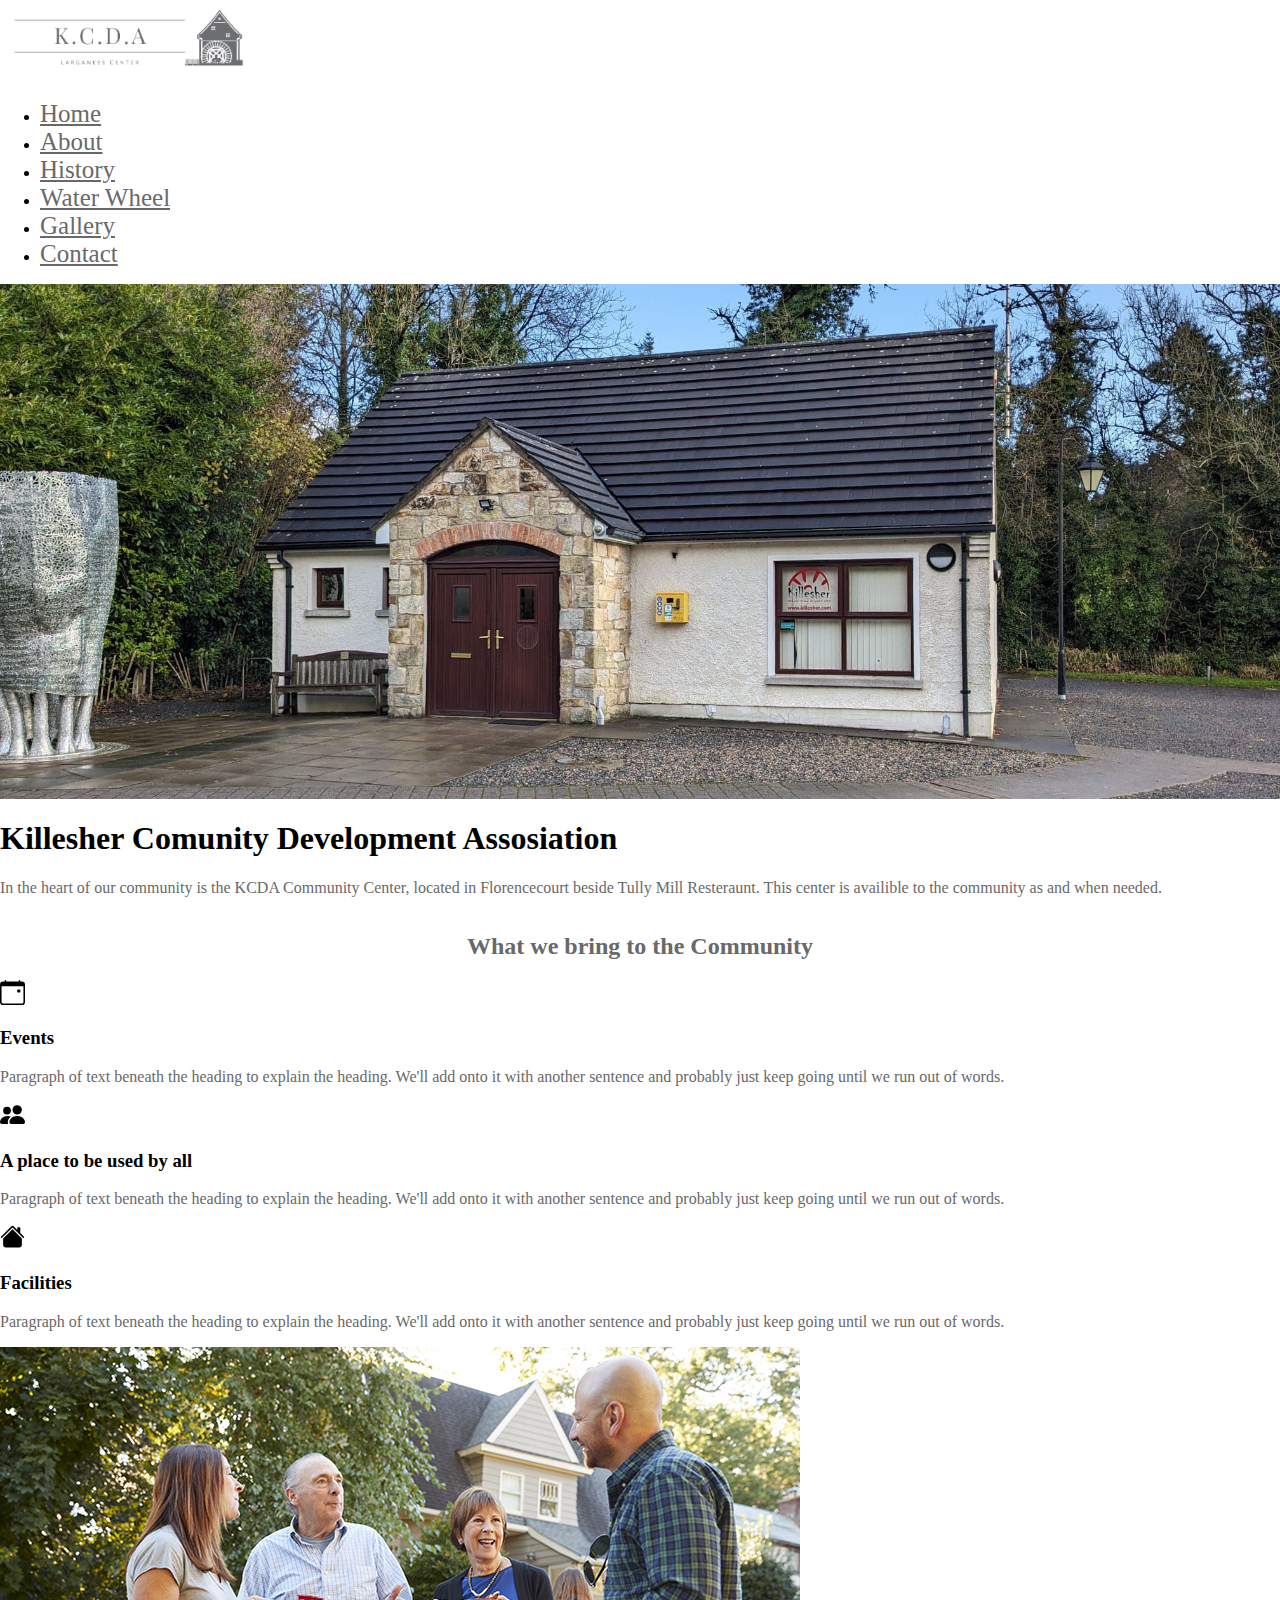
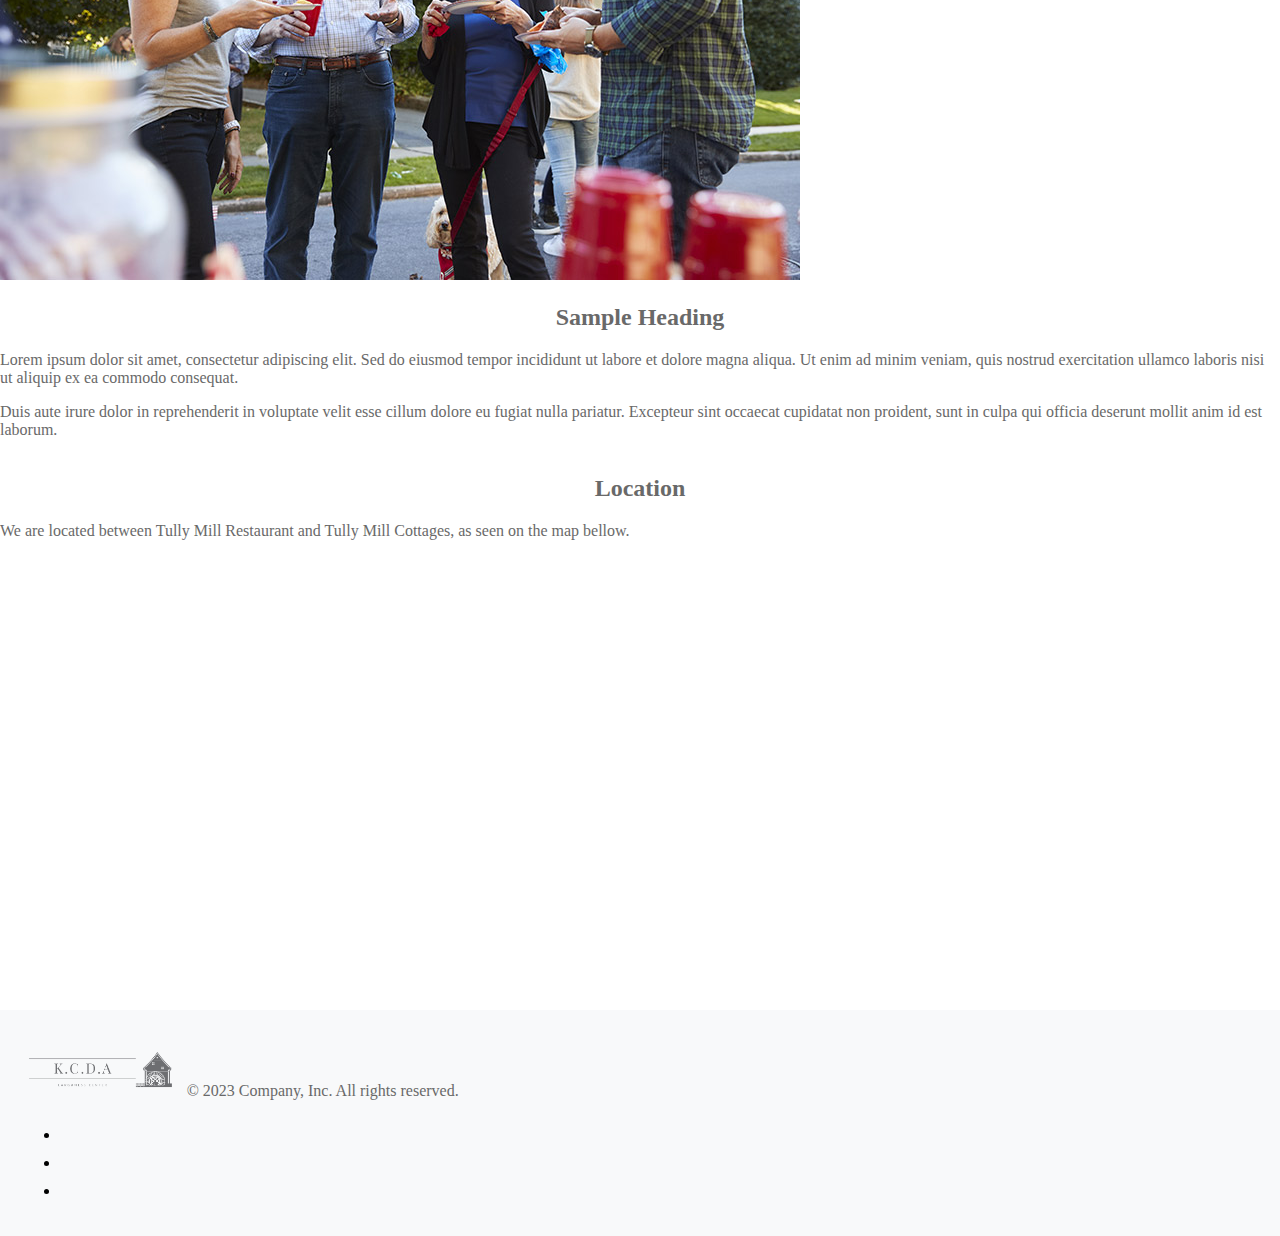
==== index.html @ 3924f1e2 "Add files via upload" ====
<!DOCTYPE html>
<html lang="en">
<head>
    <meta charset="UTF-8">
    <meta http-equiv="X-UA-Compatible" content="IE=edge">
    <meta name="viewport" content="width=device-width, initial-scale=1.0">
    <link href="https://cdn.jsdelivr.net/npm/bootstrap@5.3.2/dist/css/bootstrap.min.css" rel="stylesheet" integrity="sha384-T3c6CoIi6uLrA9TneNEoa7RxnatzjcDSCmG1MXxSR1GAsXEV/Dwwykc2MPK8M2HN" crossorigin="anonymous">
    <link rel="stylesheet" href="style.css">
    <title>KCDA Home</title>
    <style>
        body {
          display: flex;
          flex-direction: column;
          min-height: 100vh;
          margin: 0;
        }
    
        main {
          flex: 1;
        }
    
        .footer {
          background-color: #f8f9fa; /* Change to your preferred background color */
          padding: 20px;
          margin-top: auto;
        }
      </style>
</head>
<body>
    <!--Nav Bar-->
    <header class="d-flex flex-wrap align-items-center justify-content-center justify-content-md-between py-3 mb-4 border-bottom">
        <div class="col-md-3 mb-2 mb-md-0">
          <img src="/images/Clean & Simple Logo (500 x 250 px).png" alt="logo" style="height: 80px;"/>
        </div>
  
        <ul class="nav col-12 col-md-auto mb-2 justify-content-center mb-md-0">
          <li><a href="/index.html" class="nav-link px-2 link-secondary">Home</a></li>
          <li><a href="/about.html" class="nav-link px-2 link-secondary">About</a></li>
          <li><a href="/about.html" class="nav-link px-2 link-secondary">History</a></li>
          <li><a href="/about.html" class="nav-link px-2 link-secondary">Water Wheel</a></li>
          <li><a href="/about.html" class="nav-link px-2 link-secondary">Gallery</a></li>
          <li><a href="/contact.html" class="nav-link px-2 link-secondary">Contact</a></li>
        </ul>
      </header>
      <!--End Nav Bar-->

      <!--Header Image-->
      <img src="/images/center.JPG" class="img-fluid image" alt="center-image" />
      <!--End Header Image-->

      <!--KCDA-->
      <div class="mb-5">
        <div class="p-5 text-center bg-body-tertiary">
          <div class="container py-5">
            <h1 class="text-body-emphasis p-4">Killesher Comunity Development Assosiation</h1>
            <p class="col-lg-8 mx-auto lead">
              In the heart of our community is the KCDA Community Center, located in Florencecourt beside Tully Mill Resteraunt.
              This center is availible to the community as and when needed.  
            </p>
          </div>
        </div>
      </div>
      <!--End KCDA-->

      <!--Bring to Community text-->
      <div class="container px-4 py-5" id="featured-3">
        <h2 class="pb-2 border-bottom">What we bring to the Community</h2>
        <div class="row g-4 py-5 row-cols-1 row-cols-lg-3">
          <div class="feature col">
            <div class=" d-inline-flex align-items-center justify-content-center bg-gradient fs-2 mb-3">
                <svg xmlns="http://www.w3.org/2000/svg" width="25" height="25" fill="currentColor" class="bi bi-calendar-event" viewBox="0 0 16 16">
                    <path d="M11 6.5a.5.5 0 0 1 .5-.5h1a.5.5 0 0 1 .5.5v1a.5.5 0 0 1-.5.5h-1a.5.5 0 0 1-.5-.5z"/>
                    <path d="M3.5 0a.5.5 0 0 1 .5.5V1h8V.5a.5.5 0 0 1 1 0V1h1a2 2 0 0 1 2 2v11a2 2 0 0 1-2 2H2a2 2 0 0 1-2-2V3a2 2 0 0 1 2-2h1V.5a.5.5 0 0 1 .5-.5M1 4v10a1 1 0 0 0 1 1h12a1 1 0 0 0 1-1V4z"/>
                  </svg>
            </div>
            <h3 class="fs-2 text-body-emphasis">Events</h3>
            <p>Paragraph of text beneath the heading to explain the heading. We'll add onto it with another sentence and probably just keep going until we run out of words.</p>
          </div>
          <div class="feature col">
            <div class="feature-icon d-inline-flex align-items-center justify-content-center bg-gradient fs-2 mb-3">
                <svg xmlns="http://www.w3.org/2000/svg" width="25" height="25" fill="currentColor" class="bi bi-people-fill" viewBox="0 0 16 16">
                    <path d="M7 14s-1 0-1-1 1-4 5-4 5 3 5 4-1 1-1 1zm4-6a3 3 0 1 0 0-6 3 3 0 0 0 0 6m-5.784 6A2.238 2.238 0 0 1 5 13c0-1.355.68-2.75 1.936-3.72A6.325 6.325 0 0 0 5 9c-4 0-5 3-5 4s1 1 1 1zM4.5 8a2.5 2.5 0 1 0 0-5 2.5 2.5 0 0 0 0 5"/>
                  </svg>
            </div>
            <h3 class="fs-2 text-body-emphasis">A place to be used by all</h3>
            <p>Paragraph of text beneath the heading to explain the heading. We'll add onto it with another sentence and probably just keep going until we run out of words.</p>
          </div>
          <div class="feature col">
            <div class="feature-icon d-inline-flex align-items-center justify-content-center bg-gradient fs-2 mb-3">
                <svg xmlns="http://www.w3.org/2000/svg" width="25" height="25" fill="currentColor" class="bi bi-house-fill" viewBox="0 0 16 16">
                    <path d="M8.707 1.5a1 1 0 0 0-1.414 0L.646 8.146a.5.5 0 0 0 .708.708L8 2.207l6.646 6.647a.5.5 0 0 0 .708-.708L13 5.793V2.5a.5.5 0 0 0-.5-.5h-1a.5.5 0 0 0-.5.5v1.293z"/>
                    <path d="m8 3.293 6 6V13.5a1.5 1.5 0 0 1-1.5 1.5h-9A1.5 1.5 0 0 1 2 13.5V9.293l6-6Z"/>
                  </svg>
            </div>
            <h3 class="fs-2 text-body-emphasis">Facilities</h3>
            <p>Paragraph of text beneath the heading to explain the heading. We'll add onto it with another sentence and probably just keep going until we run out of words.</p>
          </div>
        </div>
      </div>
      <!--End Community text-->

      
      <!--Community with image-->
      <div class="container mt-5 pb-5">
        <div class="row">
          <div class="col-md-6">
            <img src="/images/NeighbourDayPhoto4.jpg" class="img-fluid" alt="Sample Image">
          </div>
          <div class="col-md-6">
            <h2>Sample Heading</h2>
            <p>Lorem ipsum dolor sit amet, consectetur adipiscing elit. Sed do eiusmod tempor incididunt ut labore et dolore magna aliqua. Ut enim ad minim veniam, quis nostrud exercitation ullamco laboris nisi ut aliquip ex ea commodo consequat.</p>
            <p>Duis aute irure dolor in reprehenderit in voluptate velit esse cillum dolore eu fugiat nulla pariatur. Excepteur sint occaecat cupidatat non proident, sunt in culpa qui officia deserunt mollit anim id est laborum.</p>
          </div>
        </div>
      </div>
      <!--End Community with image-->

      <!--Google Maps Location-->
      <div class="container mb-5">
        <h2 class="mb-4">Location</h2>
        <p class="text-center">We are located between Tully Mill Restaurant and Tully Mill Cottages, as seen on the map bellow.</p>
        <iframe src="https://www.google.com/maps/embed?pb=!1m16!1m12!1m3!1d582.6342987525275!2d-7.714646182764969!3d54.25907372256809!2m3!1f0!2f0!3f0!3m2!1i1024!2i768!4f13.1!2m1!1stully%20mill!5e0!3m2!1sen!2suk!4v1701872749363!5m2!1sen!2suk" width="100%" height="450" style="border:0;" allowfullscreen="" loading="lazy" referrerpolicy="no-referrer-when-downgrade"></iframe>
      </div>
      <!--End Google maps Location-->
      

    <!--Footer-->
    <!--Footer-->
    <footer class="footer">
        <div class="container">
            <div class="d-flex flex-column flex-sm-row justify-content-between py-4 my-4 border-top">
                <p><img src="/images/Clean & Simple Logo (500 x 250 px).png" alt="logo" style="height: 50px;"/>© 2023 Company, Inc. All rights reserved.</p>
                <ul class="list-unstyled d-flex">
                <li class="ms-3"><a class="link-body-emphasis" href="#"><svg class="bi" width="24" height="24"><use xlink:href="#twitter"></use></svg></a></li>
                <li class="ms-3"><a class="link-body-emphasis" href="#"><svg class="bi" width="24" height="24"><use xlink:href="#instagram"></use></svg></a></li>
                <li class="ms-3"><a class="link-body-emphasis" href="#"><svg class="bi" width="24" height="24"><use xlink:href="#facebook"></use></svg></a></li>
                </ul>
            </div>
        </div>
    </footer>
    <!--End Footer-->

    


    <script src="https://cdn.jsdelivr.net/npm/bootstrap@5.3.2/dist/js/bootstrap.bundle.min.js" integrity="sha384-C6RzsynM9kWDrMNeT87bh95OGNyZPhcTNXj1NW7RuBCsyN/o0jlpcV8Qyq46cDfL" crossorigin="anonymous"></script>
</body>
</html>
---- style.css ----
.header {
    background-color: rgb(250, 253, 237);   
}

.header-font {
    color:dimgray;
    
}

.nav-link {
    color:dimgray;
    font-size: 25px;
    font-family: 'Playfair Display', serif;
    margin-right: 50px;
    text-align: center;
}

a:hover {
    color: black;
}

.image {
    width: 100%;
    
} 

h1 {
    font-family: 'Playfair Display', serif;
}

h2 {
    color:dimgray;
    font-family: Georgia, 'Times New Roman', Times, serif;
    text-align: center;
}

h3 {
    font-family: Georgia, 'Times New Roman', Times, serif; 
}

p {
    color:dimgray;
    font-family: Georgia, 'Times New Roman', Times, serif
}
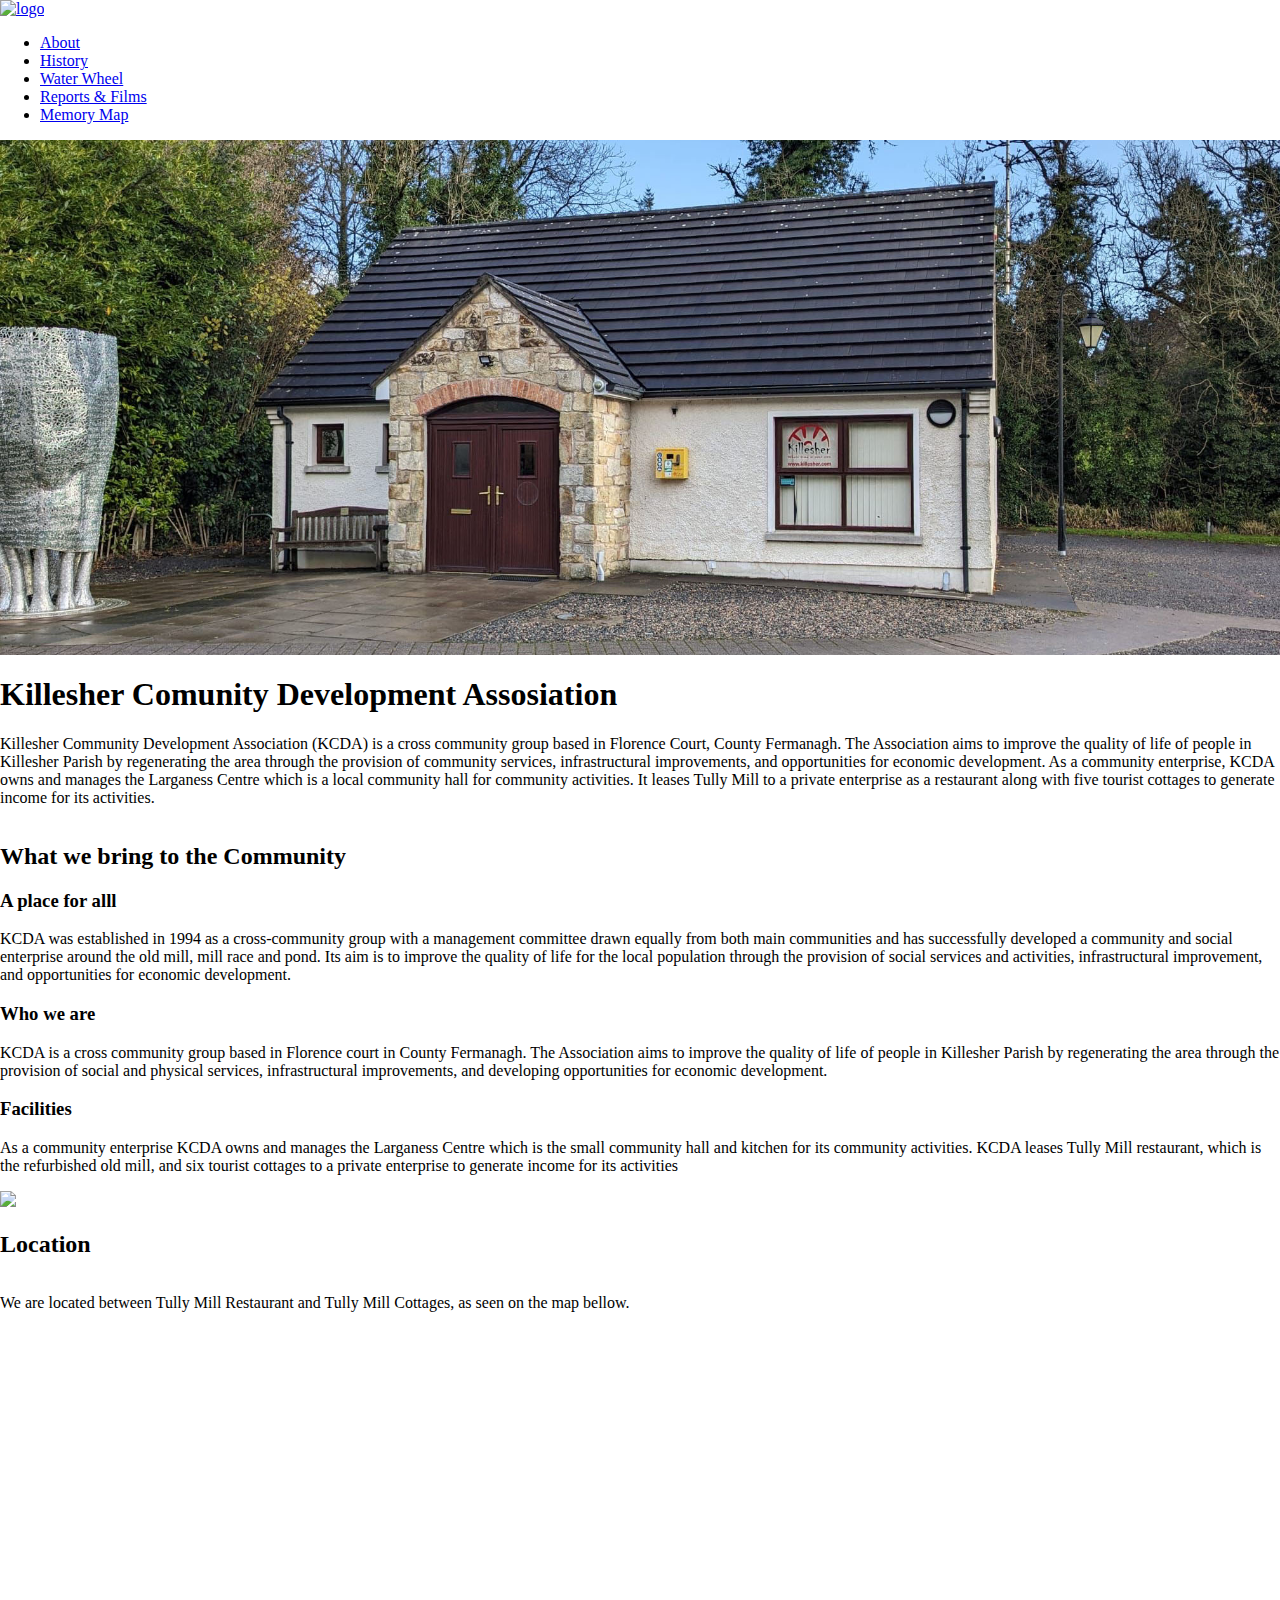
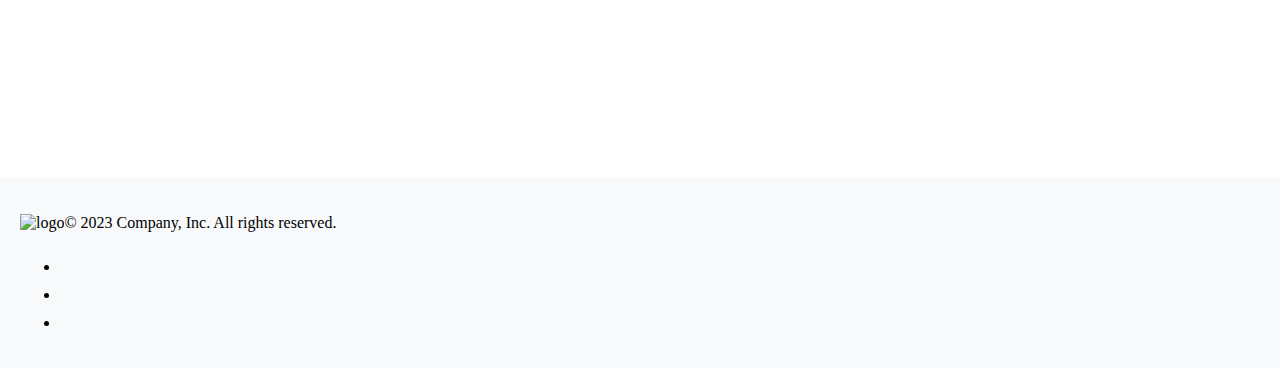
==== commit ff8ddd7c: "Add files via upload" ====
--- a/index.html
+++ b/index.html
@@ -28,18 +28,17 @@
 </head>
 <body>
     <!--Nav Bar-->
-    <header class="d-flex flex-wrap align-items-center justify-content-center justify-content-md-between py-3 mb-4 border-bottom">
-        <div class="col-md-3 mb-2 mb-md-0">
-          <img src="/images/Clean & Simple Logo (500 x 250 px).png" alt="logo" style="height: 80px;"/>
-        </div>
+    <header class="d-flex flex-wrap align-items-center justify-content-center justify-content-md-between py-3 mb- border-bottom">
+        <a href="/index.html" class="col-md-3 mb-2 mb-md-0">
+          <img src="/images/kcda.png" alt="logo" style="height: 100px;"/>
+        </a>
   
         <ul class="nav col-12 col-md-auto mb-2 justify-content-center mb-md-0">
-          <li><a href="/index.html" class="nav-link px-2 link-secondary">Home</a></li>
-          <li><a href="/about.html" class="nav-link px-2 link-secondary">About</a></li>
-          <li><a href="/about.html" class="nav-link px-2 link-secondary">History</a></li>
-          <li><a href="/about.html" class="nav-link px-2 link-secondary">Water Wheel</a></li>
-          <li><a href="/about.html" class="nav-link px-2 link-secondary">Gallery</a></li>
-          <li><a href="/contact.html" class="nav-link px-2 link-secondary">Contact</a></li>
+          <li><a href="/about.html" class="nav-link px-2">About</a></li>
+          <li><a href="/history.html" class="nav-link px-2">History</a></li>
+          <li><a href="/waterwheel.html" class="nav-link px-2">Water Wheel</a></li>
+          <li><a href="/reports-films.html" class="nav-link px-2">Reports & Films</a></li>
+          <li><a href="https://www.c2c.org.uk/C2Cindex.html" class="nav-link px-2">Memory Map</a></li>
         </ul>
       </header>
       <!--End Nav Bar-->
@@ -54,8 +53,11 @@
           <div class="container py-5">
             <h1 class="text-body-emphasis p-4">Killesher Comunity Development Assosiation</h1>
             <p class="col-lg-8 mx-auto lead">
-              In the heart of our community is the KCDA Community Center, located in Florencecourt beside Tully Mill Resteraunt.
-              This center is availible to the community as and when needed.  
+                Killesher Community Development Association (KCDA) is a cross community group based in Florence Court, County Fermanagh. The Association 
+                aims to improve the quality of life of people in Killesher Parish by regenerating the area through the provision of community services, 
+                infrastructural improvements, and opportunities for economic development. As a community enterprise, KCDA owns and manages the Larganess 
+                Centre which is a local community hall for community activities. It leases Tully Mill to a private enterprise as a restaurant along with five tourist 
+                cottages to generate income for its activities. 
             </p>
           </div>
         </div>
@@ -67,41 +69,38 @@
         <h2 class="pb-2 border-bottom">What we bring to the Community</h2>
         <div class="row g-4 py-5 row-cols-1 row-cols-lg-3">
           <div class="feature col">
-            <div class=" d-inline-flex align-items-center justify-content-center bg-gradient fs-2 mb-3">
-                <svg xmlns="http://www.w3.org/2000/svg" width="25" height="25" fill="currentColor" class="bi bi-calendar-event" viewBox="0 0 16 16">
-                    <path d="M11 6.5a.5.5 0 0 1 .5-.5h1a.5.5 0 0 1 .5.5v1a.5.5 0 0 1-.5.5h-1a.5.5 0 0 1-.5-.5z"/>
-                    <path d="M3.5 0a.5.5 0 0 1 .5.5V1h8V.5a.5.5 0 0 1 1 0V1h1a2 2 0 0 1 2 2v11a2 2 0 0 1-2 2H2a2 2 0 0 1-2-2V3a2 2 0 0 1 2-2h1V.5a.5.5 0 0 1 .5-.5M1 4v10a1 1 0 0 0 1 1h12a1 1 0 0 0 1-1V4z"/>
-                  </svg>
-            </div>
-            <h3 class="fs-2 text-body-emphasis">Events</h3>
-            <p>Paragraph of text beneath the heading to explain the heading. We'll add onto it with another sentence and probably just keep going until we run out of words.</p>
+            <h3 class="fs-2 text-body-emphasis">A place for alll</h3>
+            <p>KCDA was established in 1994 as a cross-community group with a management committee drawn equally from both main communities and has 
+                successfully developed a community and  social enterprise around the old mill, mill race and pond. Its aim is to improve the quality of life for 
+                the local population through the provision of social services and activities, infrastructural improvement, and opportunities for economic development. </p>
           </div>
           <div class="feature col">
-            <div class="feature-icon d-inline-flex align-items-center justify-content-center bg-gradient fs-2 mb-3">
-                <svg xmlns="http://www.w3.org/2000/svg" width="25" height="25" fill="currentColor" class="bi bi-people-fill" viewBox="0 0 16 16">
-                    <path d="M7 14s-1 0-1-1 1-4 5-4 5 3 5 4-1 1-1 1zm4-6a3 3 0 1 0 0-6 3 3 0 0 0 0 6m-5.784 6A2.238 2.238 0 0 1 5 13c0-1.355.68-2.75 1.936-3.72A6.325 6.325 0 0 0 5 9c-4 0-5 3-5 4s1 1 1 1zM4.5 8a2.5 2.5 0 1 0 0-5 2.5 2.5 0 0 0 0 5"/>
-                  </svg>
-            </div>
-            <h3 class="fs-2 text-body-emphasis">A place to be used by all</h3>
-            <p>Paragraph of text beneath the heading to explain the heading. We'll add onto it with another sentence and probably just keep going until we run out of words.</p>
+            <h3 class="fs-2 text-body-emphasis">Who we are</h3>
+            <p>KCDA  is a cross community group based in Florence court in County Fermanagh. The Association aims to improve the quality of life of people in Killesher 
+                Parish by regenerating the area through the provision of social and physical services, infrastructural improvements, and developing opportunities 
+                for economic development.</p>
           </div>
           <div class="feature col">
-            <div class="feature-icon d-inline-flex align-items-center justify-content-center bg-gradient fs-2 mb-3">
-                <svg xmlns="http://www.w3.org/2000/svg" width="25" height="25" fill="currentColor" class="bi bi-house-fill" viewBox="0 0 16 16">
-                    <path d="M8.707 1.5a1 1 0 0 0-1.414 0L.646 8.146a.5.5 0 0 0 .708.708L8 2.207l6.646 6.647a.5.5 0 0 0 .708-.708L13 5.793V2.5a.5.5 0 0 0-.5-.5h-1a.5.5 0 0 0-.5.5v1.293z"/>
-                    <path d="m8 3.293 6 6V13.5a1.5 1.5 0 0 1-1.5 1.5h-9A1.5 1.5 0 0 1 2 13.5V9.293l6-6Z"/>
-                  </svg>
-            </div>
             <h3 class="fs-2 text-body-emphasis">Facilities</h3>
-            <p>Paragraph of text beneath the heading to explain the heading. We'll add onto it with another sentence and probably just keep going until we run out of words.</p>
+            <p>As a community enterprise KCDA owns and manages the Larganess Centre which is the small community hall and kitchen for its community activities. 
+                KCDA leases Tully Mill restaurant, which is the refurbished old mill, and six tourist cottages to a private enterprise to generate income for 
+                its activities</p>
           </div>
         </div>
       </div>
       <!--End Community text-->
 
+      <div class="container">
+        <div class="row">
+            <div class="col-12 text-center">
+                <img src="images/lotto.png" src="lotto heritage fund" style="size: 5px;"/>
+            </div>
+        </div>
+      </div>
+
       
       <!--Community with image-->
-      <div class="container mt-5 pb-5">
+      <!-- <div class="container mt-5 pb-5">
         <div class="row">
           <div class="col-md-6">
             <img src="/images/NeighbourDayPhoto4.jpg" class="img-fluid" alt="Sample Image">
@@ -112,15 +111,15 @@
             <p>Duis aute irure dolor in reprehenderit in voluptate velit esse cillum dolore eu fugiat nulla pariatur. Excepteur sint occaecat cupidatat non proident, sunt in culpa qui officia deserunt mollit anim id est laborum.</p>
           </div>
         </div>
-      </div>
+      </div> -->
       <!--End Community with image-->
 
       <!--Google Maps Location-->
-      <div class="container mb-5">
+      
         <h2 class="mb-4">Location</h2>
         <p class="text-center">We are located between Tully Mill Restaurant and Tully Mill Cottages, as seen on the map bellow.</p>
         <iframe src="https://www.google.com/maps/embed?pb=!1m16!1m12!1m3!1d582.6342987525275!2d-7.714646182764969!3d54.25907372256809!2m3!1f0!2f0!3f0!3m2!1i1024!2i768!4f13.1!2m1!1stully%20mill!5e0!3m2!1sen!2suk!4v1701872749363!5m2!1sen!2suk" width="100%" height="450" style="border:0;" allowfullscreen="" loading="lazy" referrerpolicy="no-referrer-when-downgrade"></iframe>
-      </div>
+      
       <!--End Google maps Location-->
       
 
@@ -129,7 +128,7 @@
     <footer class="footer">
         <div class="container">
             <div class="d-flex flex-column flex-sm-row justify-content-between py-4 my-4 border-top">
-                <p><img src="/images/Clean & Simple Logo (500 x 250 px).png" alt="logo" style="height: 50px;"/>© 2023 Company, Inc. All rights reserved.</p>
+                <p><img src="/images/kcda.png" alt="logo" style="height: 50px;"/>© 2023 Company, Inc. All rights reserved.</p>
                 <ul class="list-unstyled d-flex">
                 <li class="ms-3"><a class="link-body-emphasis" href="#"><svg class="bi" width="24" height="24"><use xlink:href="#twitter"></use></svg></a></li>
                 <li class="ms-3"><a class="link-body-emphasis" href="#"><svg class="bi" width="24" height="24"><use xlink:href="#instagram"></use></svg></a></li>
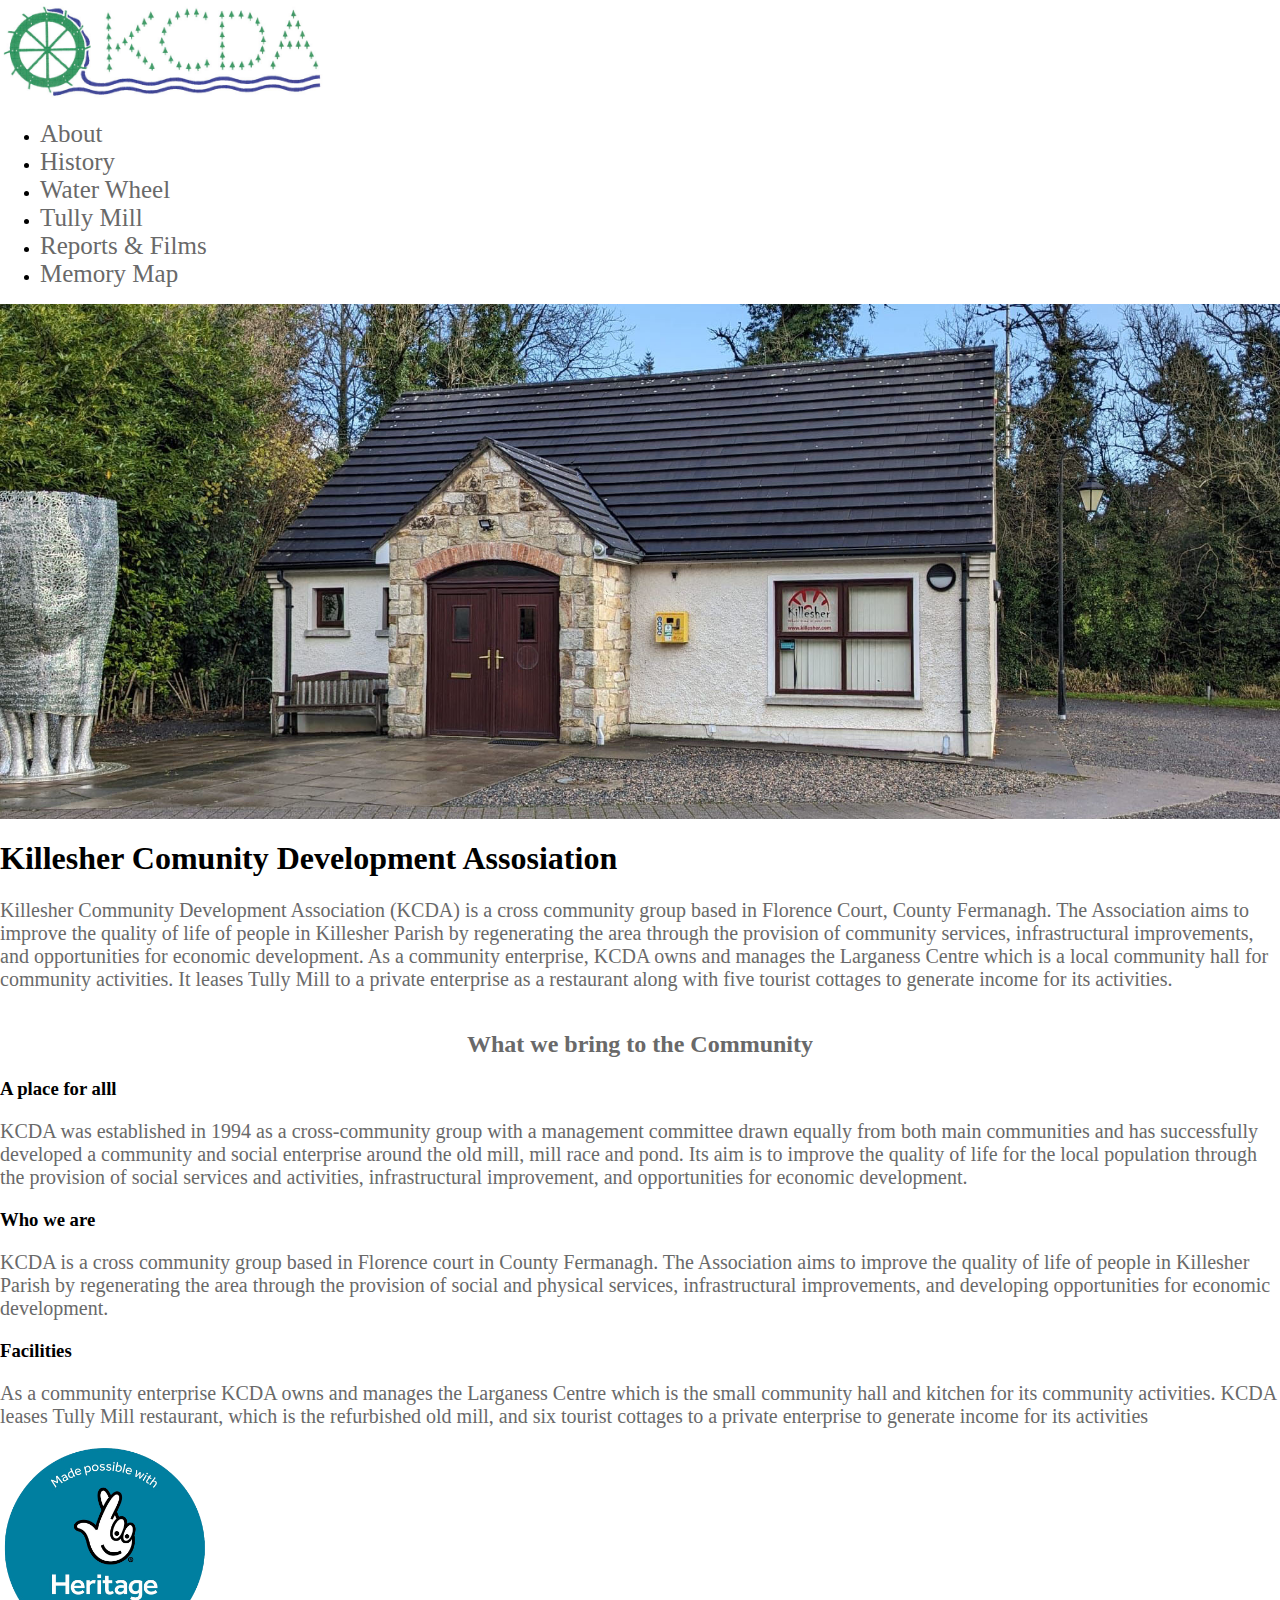
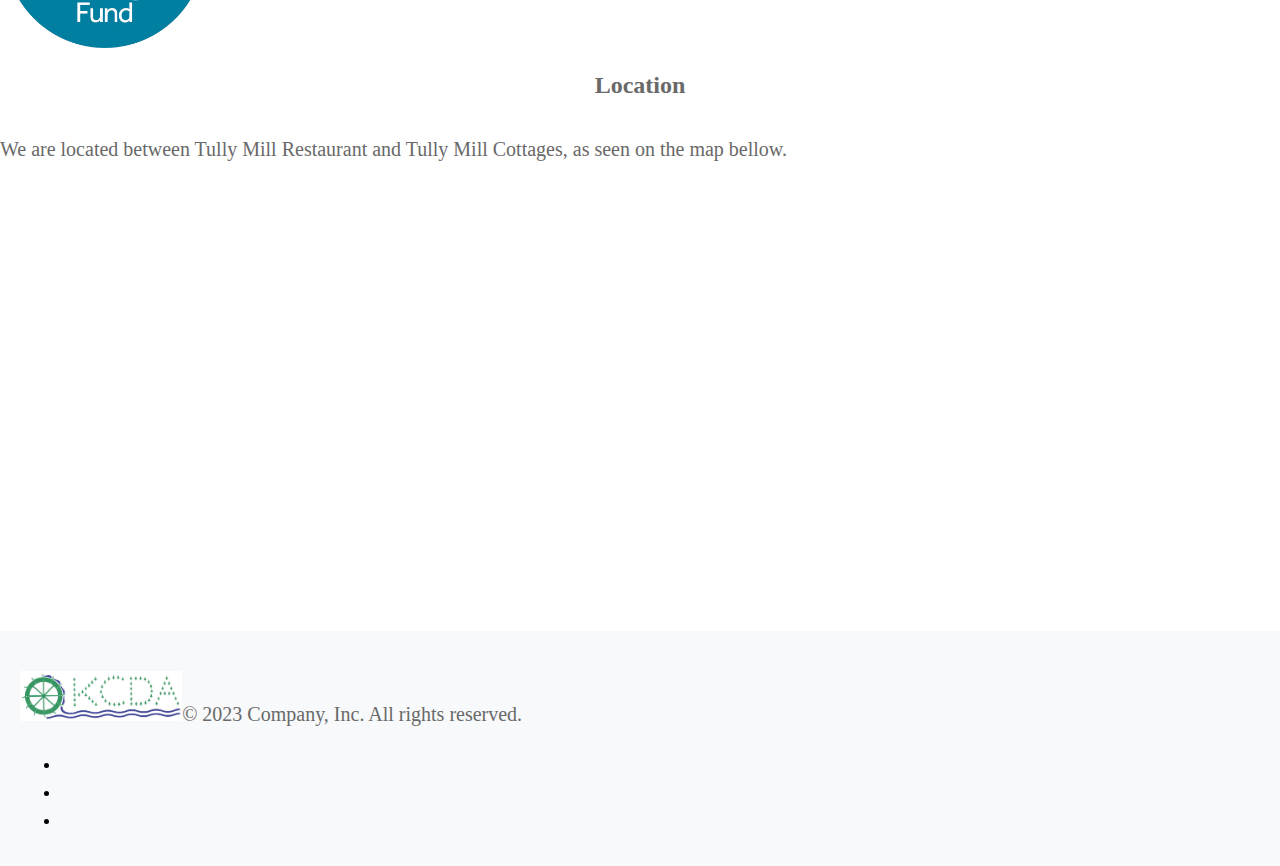
==== commit f4bc82f1: "Add files via upload" ====
--- a/index.html
+++ b/index.html
@@ -30,13 +30,14 @@
     <!--Nav Bar-->
     <header class="d-flex flex-wrap align-items-center justify-content-center justify-content-md-between py-3 mb- border-bottom">
         <a href="/index.html" class="col-md-3 mb-2 mb-md-0">
-          <img src="/images/kcda.png" alt="logo" style="height: 100px;"/>
+          <img src="/images/KCDA-Logo.jpg" alt="logo" style="height: 100px;"/>
         </a>
   
         <ul class="nav col-12 col-md-auto mb-2 justify-content-center mb-md-0">
           <li><a href="/about.html" class="nav-link px-2">About</a></li>
           <li><a href="/history.html" class="nav-link px-2">History</a></li>
           <li><a href="/waterwheel.html" class="nav-link px-2">Water Wheel</a></li>
+          <li><a href="www.tullymill.com" class="nav-link px-2">Tully Mill</a></li>
           <li><a href="/reports-films.html" class="nav-link px-2">Reports & Films</a></li>
           <li><a href="https://www.c2c.org.uk/C2Cindex.html" class="nav-link px-2">Memory Map</a></li>
         </ul>
@@ -92,8 +93,8 @@
 
       <div class="container">
         <div class="row">
-            <div class="col-12 text-center">
-                <img src="images/lotto.png" src="lotto heritage fund" style="size: 5px;"/>
+            <div class="col-12 text-center pb-5">
+                <img src="images/lotto.png" src="lotto heritage fund" style="height: 200px;"/>
             </div>
         </div>
       </div>
@@ -128,7 +129,7 @@
     <footer class="footer">
         <div class="container">
             <div class="d-flex flex-column flex-sm-row justify-content-between py-4 my-4 border-top">
-                <p><img src="/images/kcda.png" alt="logo" style="height: 50px;"/>© 2023 Company, Inc. All rights reserved.</p>
+                <p><img src="/images/KCDA-Logo.jpg" alt="logo" style="height: 50px;"/>© 2023 Company, Inc. All rights reserved.</p>
                 <ul class="list-unstyled d-flex">
                 <li class="ms-3"><a class="link-body-emphasis" href="#"><svg class="bi" width="24" height="24"><use xlink:href="#twitter"></use></svg></a></li>
                 <li class="ms-3"><a class="link-body-emphasis" href="#"><svg class="bi" width="24" height="24"><use xlink:href="#instagram"></use></svg></a></li>
--- a/style.css
+++ b/style.css
@@ -0,0 +1,56 @@
+.header {
+    background-color: rgba(189, 94, 39, 0.319);   
+}
+
+.header-font {
+    color:dimgray;
+    
+}
+
+.nav-link {
+    color:dimgray;
+    font-size: 25px;
+    font-family: 'Playfair Display', serif;
+    margin-right: 50px;
+    text-align: center;
+}
+
+.nav-link:hover {
+    color: black;
+}
+
+
+.image {
+    width: 100%;
+    
+} 
+
+h1 {
+    font-family: 'Playfair Display', serif;
+}
+
+h2 {
+    color:dimgray;
+    font-family: Georgia, 'Times New Roman', Times, serif;
+    text-align: center;
+}
+
+h3 {
+    font-family: Georgia, 'Times New Roman', Times, serif; 
+}
+
+p {
+    color:dimgray;
+    font-family: Georgia, 'Times New Roman', Times, serif;
+    font-size: 20px;
+}
+
+a {
+    color: black;
+    text-decoration: none;
+}
+
+a:hover {
+    color: grey;
+    text-decoration:underline;
+}